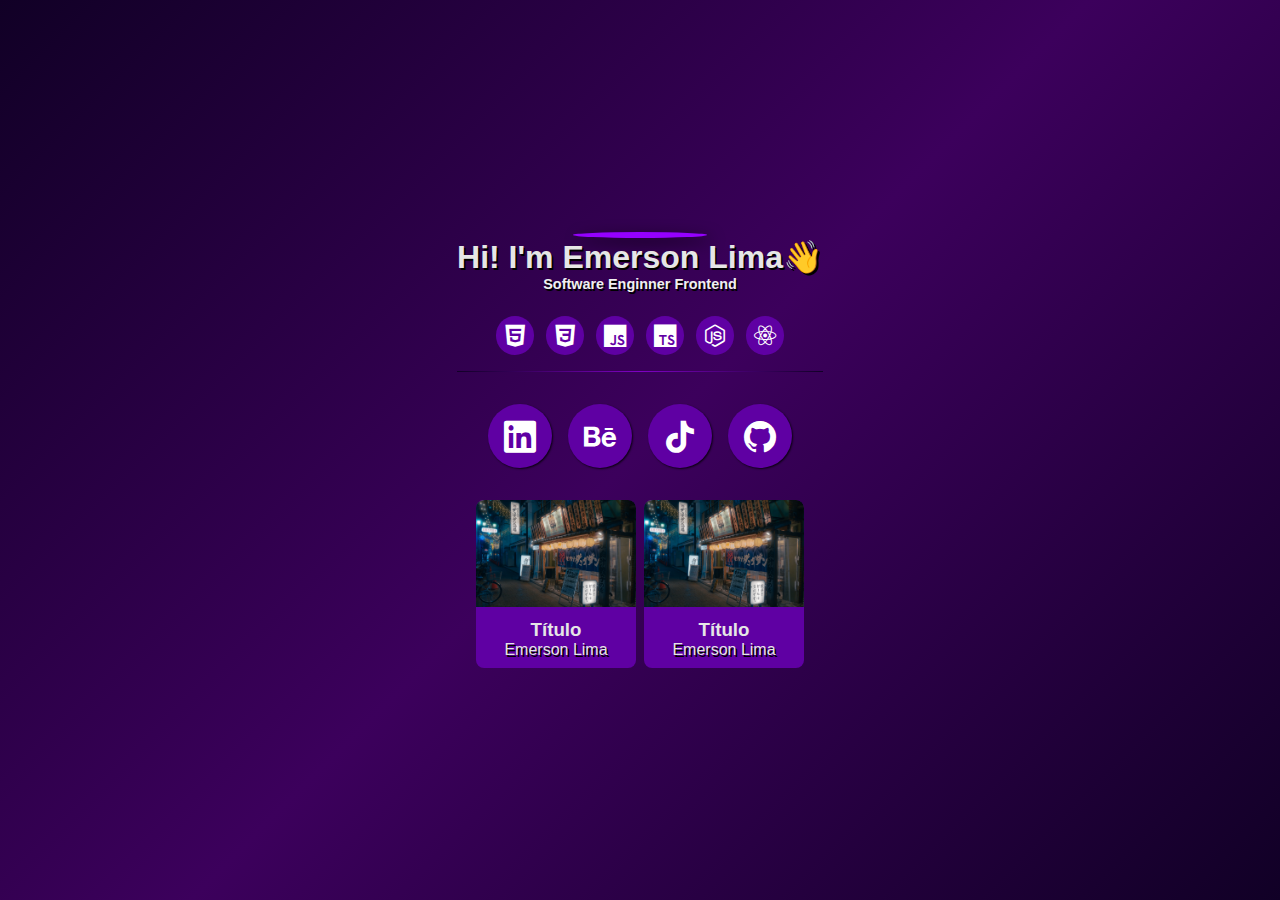
==== index.html @ febc8be6 "remove twitter link" ====
<!DOCTYPE html>
<html lang="en">
<head>
    <meta charset="UTF-8">
    <link rel="preconnect" href="https://fonts.googleapis.com">
    <link rel="preconnect" href="https://fonts.gstatic.com" crossorigin>
    <meta http-equiv="X-UA-Compatible" content="IE=edge">
    <meta name="viewport" content="width=device-width, initial-scale=1.0">
    <link href="https://fonts.googleapis.com/css2?family=Inter:wght@400;700&display=swap" rel="stylesheet">
    <link rel="stylesheet" href="styles.css">
    <link rel="stylesheet" href="assets/style.css">
    <script src="scripts.js"></script>
    <title>Emerson - Bio</title>
</head>
<body>
    <div class="container">

        <section class="header">
            <img class='profile' src="https://github.com/emersonlimaa.png" alt="">
        <h1>Hi! I'm Emerson Lima👋</h1>
        <span>Software Enginner Frontend</span>
    </section>
    <section>
        <div class="technologies">
            <ul>
                <li><i class="icon-html5"></i></li>
                <li><i class="icon-css3"></i></li>
                <li><i class="icon-javascript"></i></li>
                <li><i class="icon-typescript"></i></li>
                <li><i class="icon-node-dot-js"></i></li>
                <li><i class="icon-react"></i></li>
            </ul>
        </div>
    </section>
    <section class="line"></section>
    <section class="contact">
        <ul>
            <li><a target="_blank" href="https://linkedin.com/in/emersonslima"><i class="icon-linkedin"></i></a></li>
            <li><a target="_blank" href="https://www.behance.net/a7f87425"><i class="icon-behance"></i></a></li>
            <li><a target="_blank" href="https://www.tiktok.com/@emersonslima7"><i class="icon-tiktok"></i></a></li>
            <li><a target="_blank" href="https://github.com/emersonlimaa/"><i class="icon-github"></i></a></li>
        </ul>
    </section>
    <section class="articles">
        <div class="scroll-horizontal" >
            <div class="scroll-content">
                <div class="card">
                    <img src="assets/image.jpg" alt="">
                    <div class="text-content">
                        <h3>Título</h3>
                        <span>Emerson Lima</span>
                    </div>
                </div>
                
                <div class="card">
                    <img src="assets/image.jpg" alt="">
                    <div class="text-content">
                        <h3>Título</h3>
                        <span>Emerson Lima</span>
                    </div>
                </div>
            </div>
        </div>
    </section>
</div>
</body>
</html>
---- styles.css ----
*{
    margin: 0;
    padding: 0;
    list-style: none;
}

body{
    width: 100%;
    height: 100vh;
    display: flex;
    justify-content: center;
    align-items: center;
    background: linear-gradient(135deg, #110026, #3c005c, #110026);
    color: #e6e6e6;
    margin: 0 auto;
}

a{
    text-decoration: none;
    color: #fff;
    font-family: "inter";
}

img.profile{
    border-radius: 50%;
    width: 8rem;
    border: solid 3px #9500ff;
    box-shadow: 5px 5px 15px rgba(0, 0, 0, 0.8);
}

.header h1, p, span, h3{
    font-family: "arial";
}

.header h1, span {
    text-shadow: 0.1rem 0.1rem #000
}

.header span {
    color: rgb(240, 240, 240);
    font-size: 0.9rem;
    font-weight: bold;
}

.header{
    display: flex;
    justify-content: center;
    align-items: center;
    flex-direction: column;
    text-align: center;
}

.container {
    display: flex;
    flex-direction: column;
    align-items: center;
    justify-content: center;
    max-width: 720px;
}

.links a:hover{
    filter: brightness(1.2);
}

.technologies{
    margin-top: 1.5rem;
}

.technologies ul {
    display: flex;
    justify-content: center;
    align-items: center;
    gap: 0.75rem;
    color: #9500ff;
}


.technologies ul li i{
    font-size: 1.4rem;
    transition: color 0.3s ease;
    display: flex;
    justify-content: center;
    align-items: center;
    color: #fff;
}

.technologies ul li{
    border-radius: 50%;
    background-color: #5f00a3;
    padding: .5rem;
}

.technologies ul li > i:hover {
    color: #9500ff
}

.contact ul{
    display: flex;
    justify-content: center;
    margin-top: 1rem;
    gap: 1rem;
}

.contact ul li i{
    background-color: #5f00a3;
    display: flex;
    justify-content: center;
    align-items: center;
    padding: 1rem;
    border-radius: 50%;
    box-shadow: 1px 1px 2px rgba(0, 0, 0, 0.8);
}

.contact ul li i{
    font-size: 2rem;
    color: #fff;
    transition: color 0.3s ease;
}

.contact ul li i:hover{
    color: #9500ff;
}

.contact h2{
    text-align: center;
    margin-top: 3rem;
}

.card{
    width: 10rem;
    height: 10rem;
    display: flex;
    justify-content: center;
    align-items: center;
    flex-direction: column;
    text-align: center;
    gap: 0.75rem;
    border-radius: 8px;
    background-color: #5f00a3;
    padding-bottom: 0.5rem;
}

.card img{
    object-fit: contain;
    width: 100%;
    border-radius: 8px 8px 0 0;
}

.articles{
    margin-top: 2rem;
}

.scroll-content{
    display: flex;
    gap: 0.5rem;
}

.line{
    height: 1px;
    width: 100%;
    background: linear-gradient(45deg, #110026, #8000c5, #110026);
    margin: 1rem;
}
---- assets/style.css ----
@font-face {
  font-family: 'icomoon';
  src:  url('fonts/icomoon.eot?iehmts');
  src:  url('fonts/icomoon.eot?iehmts#iefix') format('embedded-opentype'),
    url('fonts/icomoon.ttf?iehmts') format('truetype'),
    url('fonts/icomoon.woff?iehmts') format('woff'),
    url('fonts/icomoon.svg?iehmts#icomoon') format('svg');
  font-weight: normal;
  font-style: normal;
  font-display: block;
}

[class^="icon-"], [class*=" icon-"] {
  /* use !important to prevent issues with browser extensions that change fonts */
  font-family: 'icomoon' !important;
  speak: never;
  font-style: normal;
  font-weight: normal;
  font-variant: normal;
  text-transform: none;
  line-height: 1;

  /* Better Font Rendering =========== */
  -webkit-font-smoothing: antialiased;
  -moz-osx-font-smoothing: grayscale;
}

.icon-behance:before {
  content: "\e90c";
}
.icon-node-dot-js:before {
  content: "\e906";
}
.icon-html5:before {
  content: "\e907";
}
.icon-css3:before {
  content: "\e908";
}
.icon-typescript:before {
  content: "\e909";
}
.icon-javascript:before {
  content: "\e90a";
}
.icon-tiktok:before {
  content: "\e905";
}
.icon-twitter:before {
  content: "\e900";
}
.icon-github:before {
  content: "\e901";
}
.icon-linkedin:before {
  content: "\e902";
}
.icon-instagram:before {
  content: "\e903";
}
.icon-whatsapp:before {
  content: "\e904";
}
.icon-react:before {
  content: "\e90b";
}
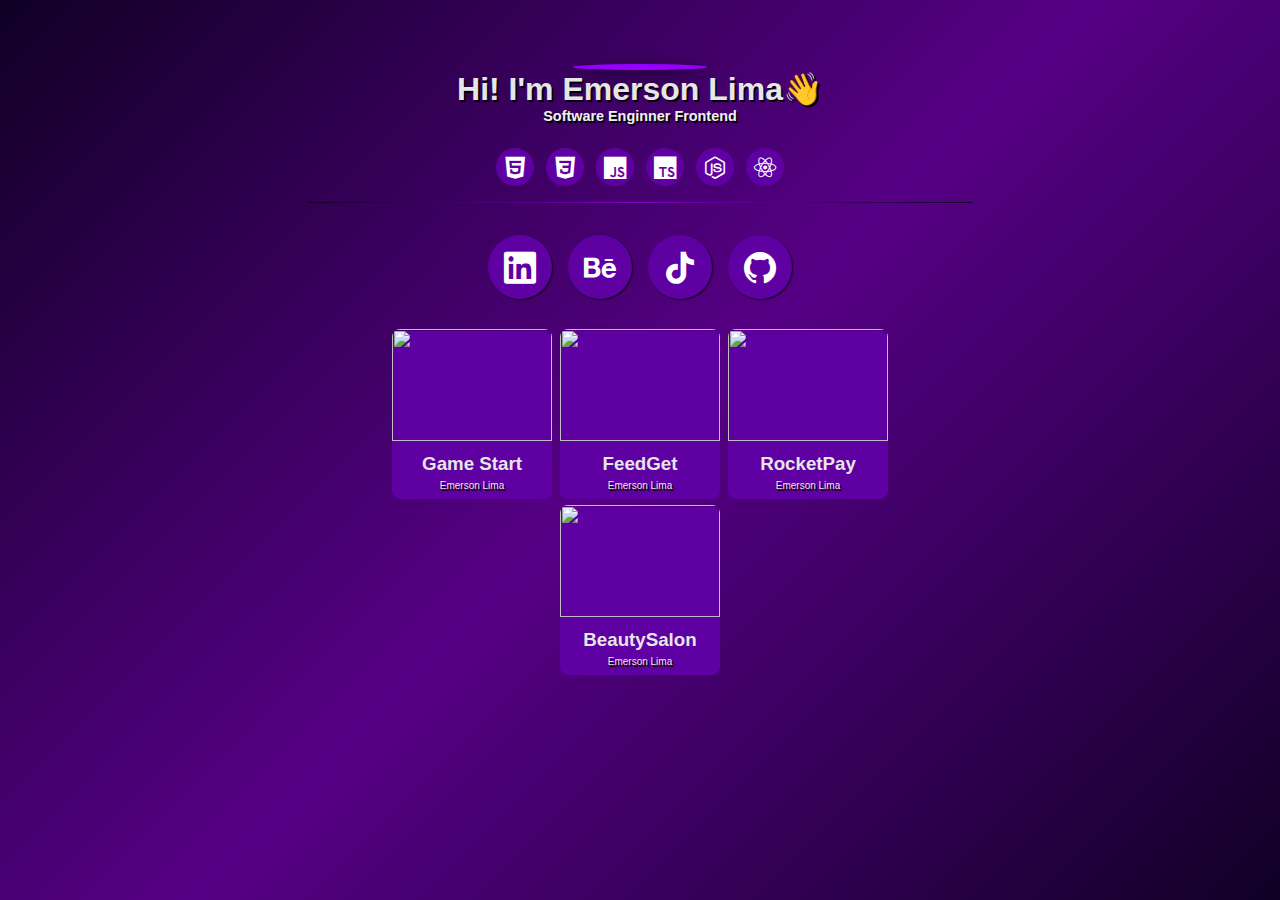
==== commit bff78697: "projects added" ====
--- a/index.html
+++ b/index.html
@@ -41,26 +41,44 @@
             <li><a target="_blank" href="https://github.com/emersonlimaa/"><i class="icon-github"></i></a></li>
         </ul>
     </section>
-    <section class="articles">
-        <div class="scroll-horizontal" >
-            <div class="scroll-content">
+    <section class="projects">
+        <div class="projects-content">
                 <div class="card">
-                    <img src="assets/image.jpg" alt="">
+                    
+                    <img src="https://emersonlima.vercel.app/assets/images/TaskAmong.png" alt="">
                     <div class="text-content">
-                        <h3>Título</h3>
+                        <h3>Game Start</h3>
+                        <span>Emerson Lima</span>
+                    </div>
+                </div>
+
+                <div class="card">
+                    <img src="https://emersonlima.vercel.app/assets/images/AppFeedgetMobile.png" alt="">
+                    <div class="text-content">
+                        <h3>FeedGet</h3>
                         <span>Emerson Lima</span>
                     </div>
                 </div>
                 
                 <div class="card">
-                    <img src="assets/image.jpg" alt="">
+                    
+                    <img src="https://emersonlima.vercel.app/assets/images/explorer-card.png" alt="">
                     <div class="text-content">
-                        <h3>Título</h3>
+                        <h3>RocketPay</h3>
                         <span>Emerson Lima</span>
                     </div>
                 </div>
+
+                <div class="card">
+                    
+                    <img src="https://emersonlima.vercel.app/assets/images/BeautySalon.png" alt="">
+                    <div class="text-content">
+                        <h3>BeautySalon</h3>
+                        <span>Emerson Lima</span>
+                    </div>
+                </div>
+
             </div>
-        </div>
     </section>
 </div>
 </body>
--- a/styles.css
+++ b/styles.css
@@ -9,10 +9,8 @@
     height: 100vh;
     display: flex;
     justify-content: center;
-    align-items: center;
-    background: linear-gradient(135deg, #110026, #3c005c, #110026);
+    background: linear-gradient(135deg, #110026, #560085, #110026);
     color: #e6e6e6;
-    margin: 0 auto;
 }
 
 a{
@@ -44,7 +42,6 @@
 
 .header{
     display: flex;
-    justify-content: center;
     align-items: center;
     flex-direction: column;
     text-align: center;
@@ -54,8 +51,8 @@
     display: flex;
     flex-direction: column;
     align-items: center;
-    justify-content: center;
     max-width: 720px;
+    margin-top: 4rem;
 }
 
 .links a:hover{
@@ -141,17 +138,34 @@
 }
 
 .card img{
-    object-fit: contain;
+    object-fit: cover;
     width: 100%;
+    height: 7rem;
     border-radius: 8px 8px 0 0;
 }
 
-.articles{
+.text-content{
+    width: 100%;
+    height: 3rem;
+}
+
+.text-content span{
+    font-size: 10px;
+}
+
+.projects{
+    display: flex;
+    justify-content: center;
+    align-items: center;
+    width: 75%;
     margin-top: 2rem;
 }
 
-.scroll-content{
+.projects-content{
     display: flex;
+    flex-wrap: wrap;
+    justify-content: center;
+    align-items: center;
     gap: 0.5rem;
 }
 
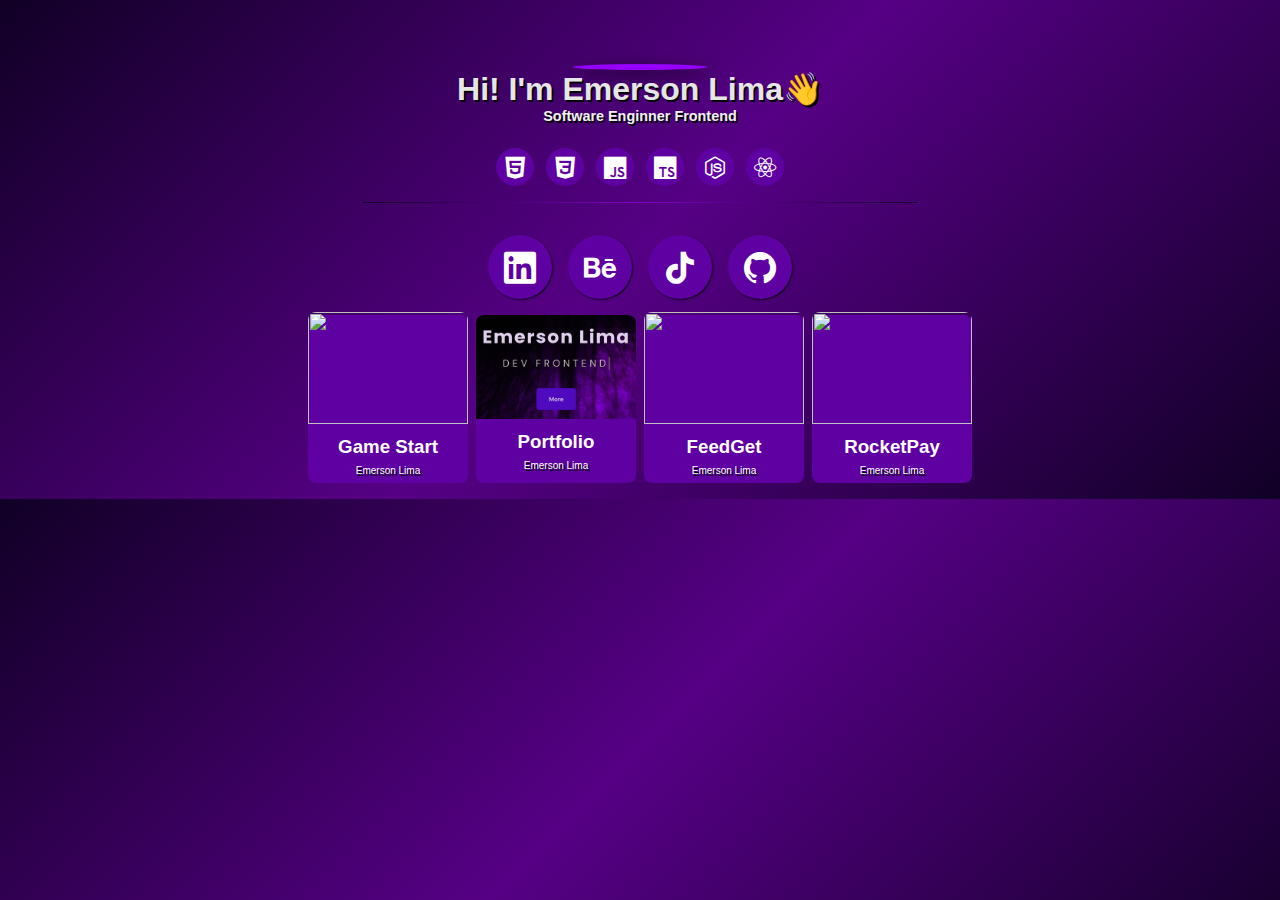
==== commit 0733c79c: "update projects" ====
--- a/index.html
+++ b/index.html
@@ -43,7 +43,10 @@
     </section>
     <section class="projects">
         <div class="projects-content">
-                <div class="card">
+            
+            <a target="_blank" href="https://emersonlimaa.github.io/Mini-Game-Among/">
+
+                <div class="card button">
                     
                     <img src="https://emersonlima.vercel.app/assets/images/TaskAmong.png" alt="">
                     <div class="text-content">
@@ -51,32 +54,43 @@
                         <span>Emerson Lima</span>
                     </div>
                 </div>
+            </a>
+            
+            <a target="_blank" href="https://emersonlima.vercel.app/">
 
-                <div class="card">
-                    <img src="https://emersonlima.vercel.app/assets/images/AppFeedgetMobile.png" alt="">
+                <div class="card button">
+                    
+                    <img src="assets/portfolio.png" alt="">
                     <div class="text-content">
-                        <h3>FeedGet</h3>
+                        <h3>Portfolio</h3>
                         <span>Emerson Lima</span>
                     </div>
                 </div>
+            </a>
+
+                <a target="_blank" href="https://feedback-widget-nr4aulf0d-mers77.vercel.app/">
+
+                    <div class="card button">
+                        <img src="https://emersonlima.vercel.app/assets/images/feedget.png" alt="">
+                        <div class="text-content">
+                            <h3>FeedGet</h3>
+                            <span>Emerson Lima</span>
+                        </div>
+                    </div>
+                </a>
                 
-                <div class="card">
-                    
-                    <img src="https://emersonlima.vercel.app/assets/images/explorer-card.png" alt="">
-                    <div class="text-content">
-                        <h3>RocketPay</h3>
-                        <span>Emerson Lima</span>
+                <a target="_blank" href="https://explorer-lab.vercel.app/">
+
+                    <div class="card button">
+                        
+                        <img src="https://emersonlima.vercel.app/assets/images/explorer-card.png" alt="">
+                        <div class="text-content">
+                            <h3>RocketPay</h3>
+                            <span>Emerson Lima</span>
+                        </div>
                     </div>
-                </div>
+                </a>
 
-                <div class="card">
-                    
-                    <img src="https://emersonlima.vercel.app/assets/images/BeautySalon.png" alt="">
-                    <div class="text-content">
-                        <h3>BeautySalon</h3>
-                        <span>Emerson Lima</span>
-                    </div>
-                </div>
 
             </div>
     </section>
--- a/styles.css
+++ b/styles.css
@@ -6,7 +6,6 @@
 
 body{
     width: 100%;
-    height: 100vh;
     display: flex;
     justify-content: center;
     background: linear-gradient(135deg, #110026, #560085, #110026);
@@ -135,6 +134,11 @@
     border-radius: 8px;
     background-color: #5f00a3;
     padding-bottom: 0.5rem;
+    border: none;
+}
+
+.card:hover{
+    border: 1px solid #9500ff;
 }
 
 .card img{
@@ -157,8 +161,7 @@
     display: flex;
     justify-content: center;
     align-items: center;
-    width: 75%;
-    margin-top: 2rem;
+    margin: 1rem;
 }
 
 .projects-content{
@@ -171,7 +174,11 @@
 
 .line{
     height: 1px;
-    width: 100%;
+    width: 80%;
     background: linear-gradient(45deg, #110026, #8000c5, #110026);
     margin: 1rem;
+}
+
+.button{
+    cursor: pointer;
 }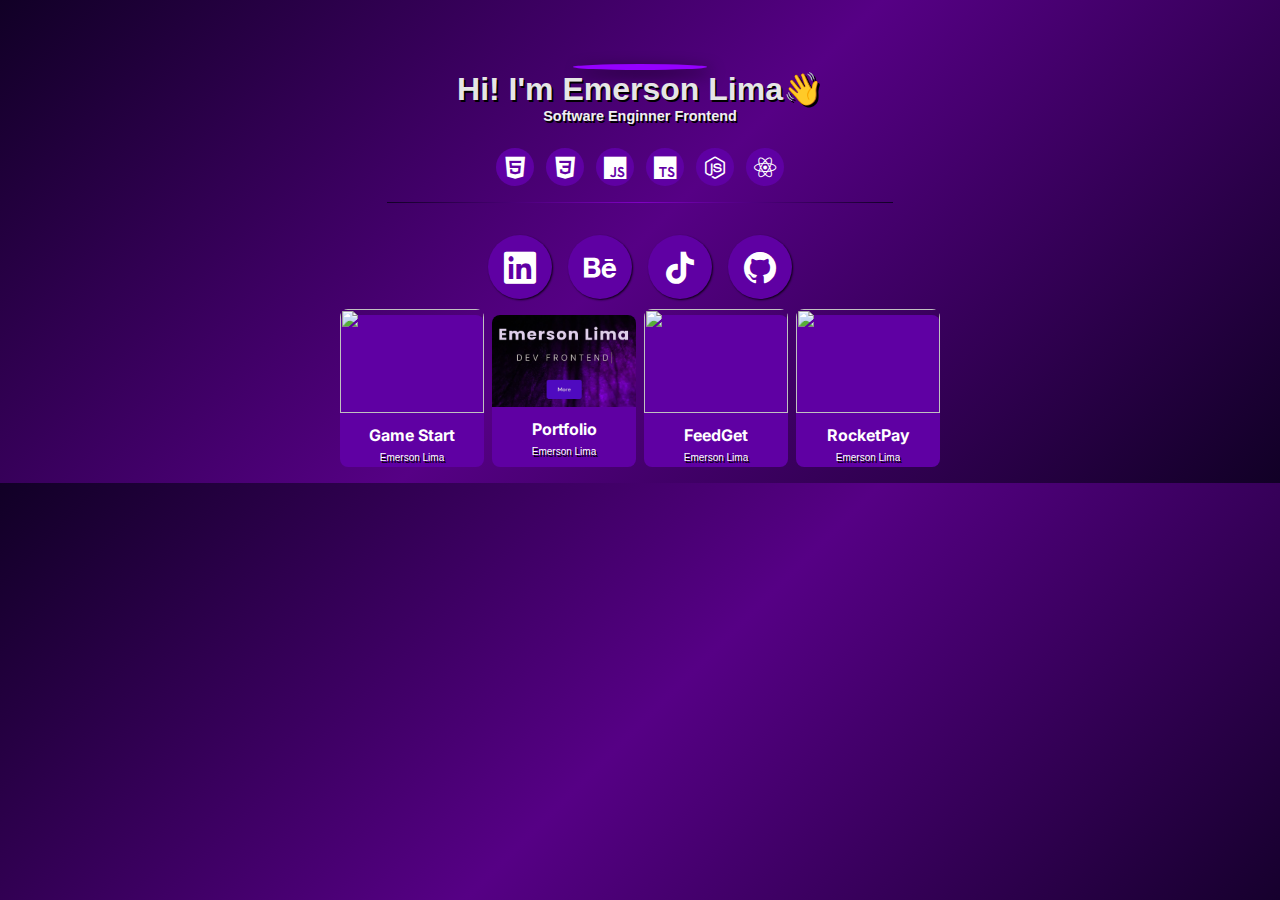
==== commit ab6e60fa: "title size for h4" ====
--- a/index.html
+++ b/index.html
@@ -43,14 +43,14 @@
     </section>
     <section class="projects">
         <div class="projects-content">
-            
+
             <a target="_blank" href="https://emersonlimaa.github.io/Mini-Game-Among/">
 
                 <div class="card button">
                     
                     <img src="https://emersonlima.vercel.app/assets/images/TaskAmong.png" alt="">
                     <div class="text-content">
-                        <h3>Game Start</h3>
+                        <h4>Game Start</h4>
                         <span>Emerson Lima</span>
                     </div>
                 </div>
@@ -62,7 +62,7 @@
                     
                     <img src="assets/portfolio.png" alt="">
                     <div class="text-content">
-                        <h3>Portfolio</h3>
+                        <h4>Portfolio</h4>
                         <span>Emerson Lima</span>
                     </div>
                 </div>
@@ -73,7 +73,7 @@
                     <div class="card button">
                         <img src="https://emersonlima.vercel.app/assets/images/feedget.png" alt="">
                         <div class="text-content">
-                            <h3>FeedGet</h3>
+                            <h4>FeedGet</h4>
                             <span>Emerson Lima</span>
                         </div>
                     </div>
@@ -85,7 +85,7 @@
                         
                         <img src="https://emersonlima.vercel.app/assets/images/explorer-card.png" alt="">
                         <div class="text-content">
-                            <h3>RocketPay</h3>
+                            <h4>RocketPay</h4>
                             <span>Emerson Lima</span>
                         </div>
                     </div>
--- a/styles.css
+++ b/styles.css
@@ -123,8 +123,8 @@
 }
 
 .card{
-    width: 10rem;
-    height: 10rem;
+    width: 9rem;
+    height: 9rem;
     display: flex;
     justify-content: center;
     align-items: center;
@@ -144,13 +144,13 @@
 .card img{
     object-fit: cover;
     width: 100%;
-    height: 7rem;
+    height: 6.5rem;
     border-radius: 8px 8px 0 0;
 }
 
 .text-content{
     width: 100%;
-    height: 3rem;
+    height: 2.5rem;
 }
 
 .text-content span{
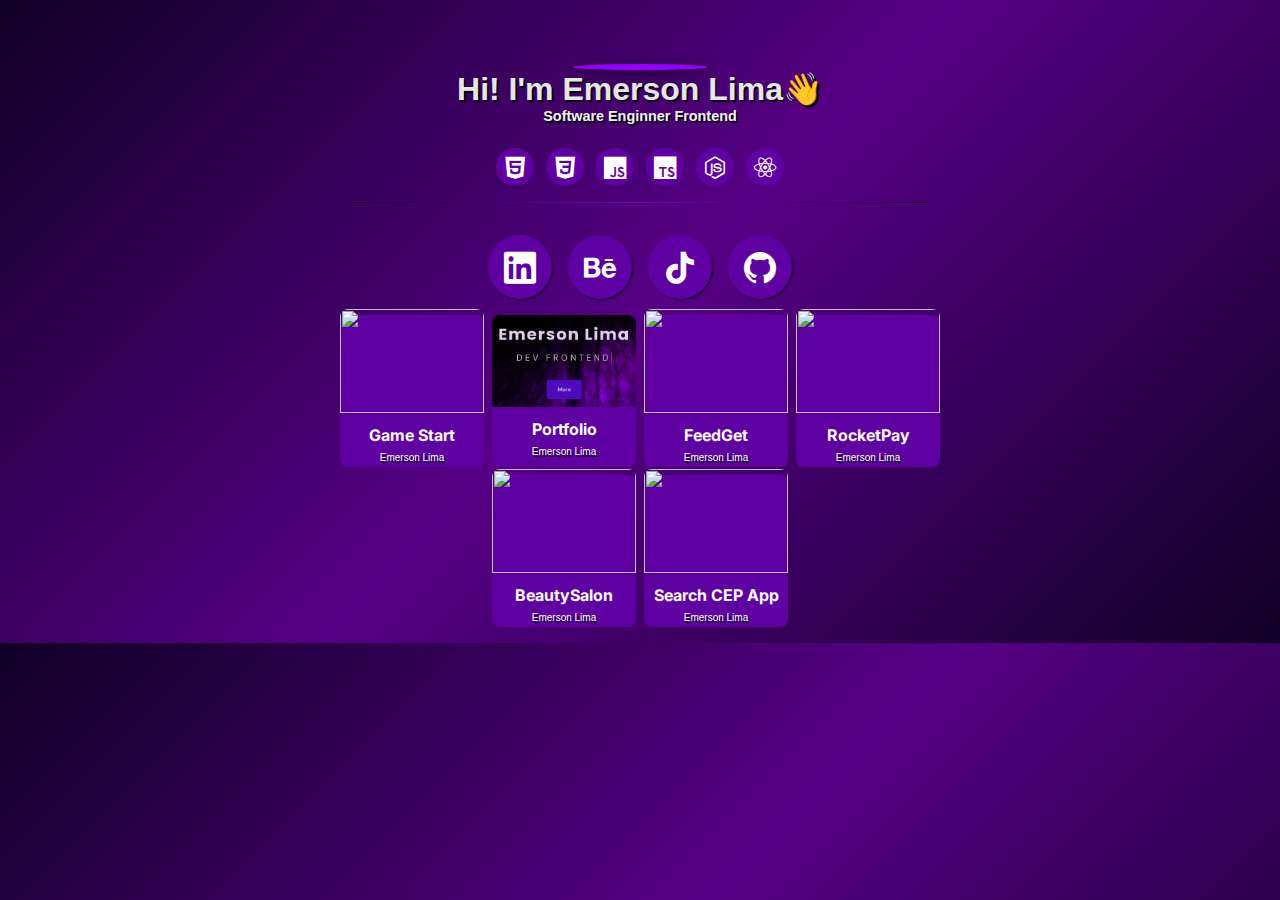
==== commit a17d764b: "add more two cards" ====
--- a/index.html
+++ b/index.html
@@ -91,6 +91,30 @@
                     </div>
                 </a>
 
+                <a target="_blank" href="https://emersonlimaa.github.io/Responsive-Website">
+
+                    <div class="card button">
+                        
+                        <img src="https://emersonlima.vercel.app/assets/images/BeautySalon.png" alt="">
+                        <div class="text-content">
+                            <h4>BeautySalon</h4>
+                            <span>Emerson Lima</span>
+                        </div>
+                    </div>
+                </a>
+
+                <a target="_blank" href="https://buscador-cep-flax.vercel.app/">
+
+                    <div class="card button">
+                        
+                        <img src="https://emersonlima.vercel.app/assets/images/BuscadorCEP.png" alt="">
+                        <div class="text-content">
+                            <h4>Search CEP App</h4>
+                            <span>Emerson Lima</span>
+                        </div>
+                    </div>
+                </a>
+
 
             </div>
     </section>
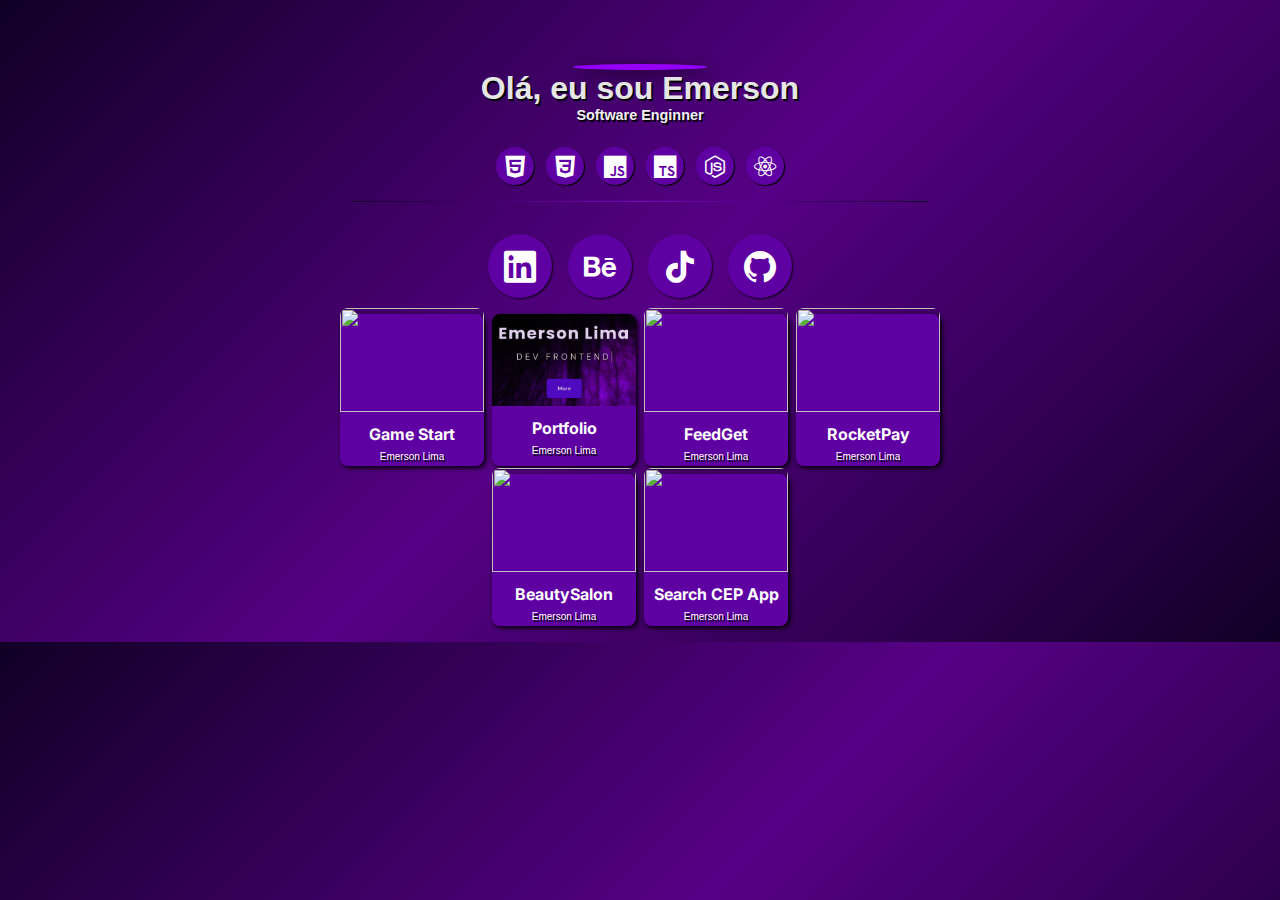
==== commit 933af8c0: "update infos" ====
--- a/index.html
+++ b/index.html
@@ -17,8 +17,8 @@
 
         <section class="header">
             <img class='profile' src="https://github.com/emersonlimaa.png" alt="">
-        <h1>Hi! I'm Emerson Lima👋</h1>
-        <span>Software Enginner Frontend</span>
+        <h1>Olá, eu sou Emerson</h1>
+        <span>Software Enginner</span>
     </section>
     <section>
         <div class="technologies">
--- a/styles.css
+++ b/styles.css
@@ -26,7 +26,7 @@
 }
 
 .header h1, p, span, h3{
-    font-family: "arial";
+    font-family: 'helvetica', sans-serif;
 }
 
 .header h1, span {
@@ -84,6 +84,7 @@
     border-radius: 50%;
     background-color: #5f00a3;
     padding: .5rem;
+    box-shadow: 1px 1px 1px #000;
 }
 
 .technologies ul li > i:hover {
@@ -135,6 +136,7 @@
     background-color: #5f00a3;
     padding-bottom: 0.5rem;
     border: none;
+    box-shadow: 2px 2px 5px #000;
 }
 
 .card:hover{
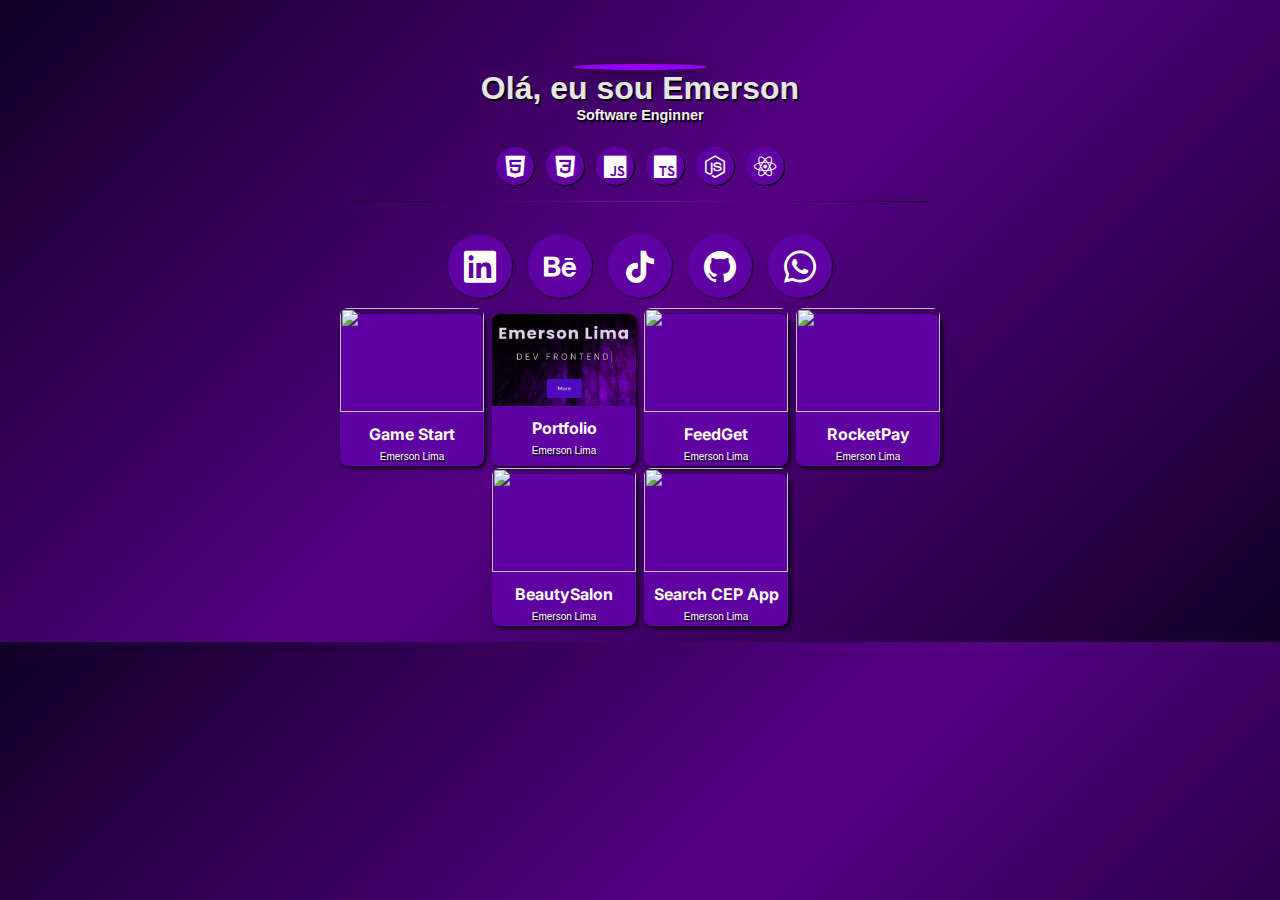
==== commit 8a2e4e79: "added icon whatsapp" ====
--- a/index.html
+++ b/index.html
@@ -39,7 +39,9 @@
             <li><a target="_blank" href="https://www.behance.net/a7f87425"><i class="icon-behance"></i></a></li>
             <li><a target="_blank" href="https://www.tiktok.com/@emersonslima7"><i class="icon-tiktok"></i></a></li>
             <li><a target="_blank" href="https://github.com/emersonlimaa/"><i class="icon-github"></i></a></li>
+            <li><a target="_blank" href="https://wa.me/5589994003153"><i class="icon-whatsapp"></i></a></li>
         </ul>
+        
     </section>
     <section class="projects">
         <div class="projects-content">
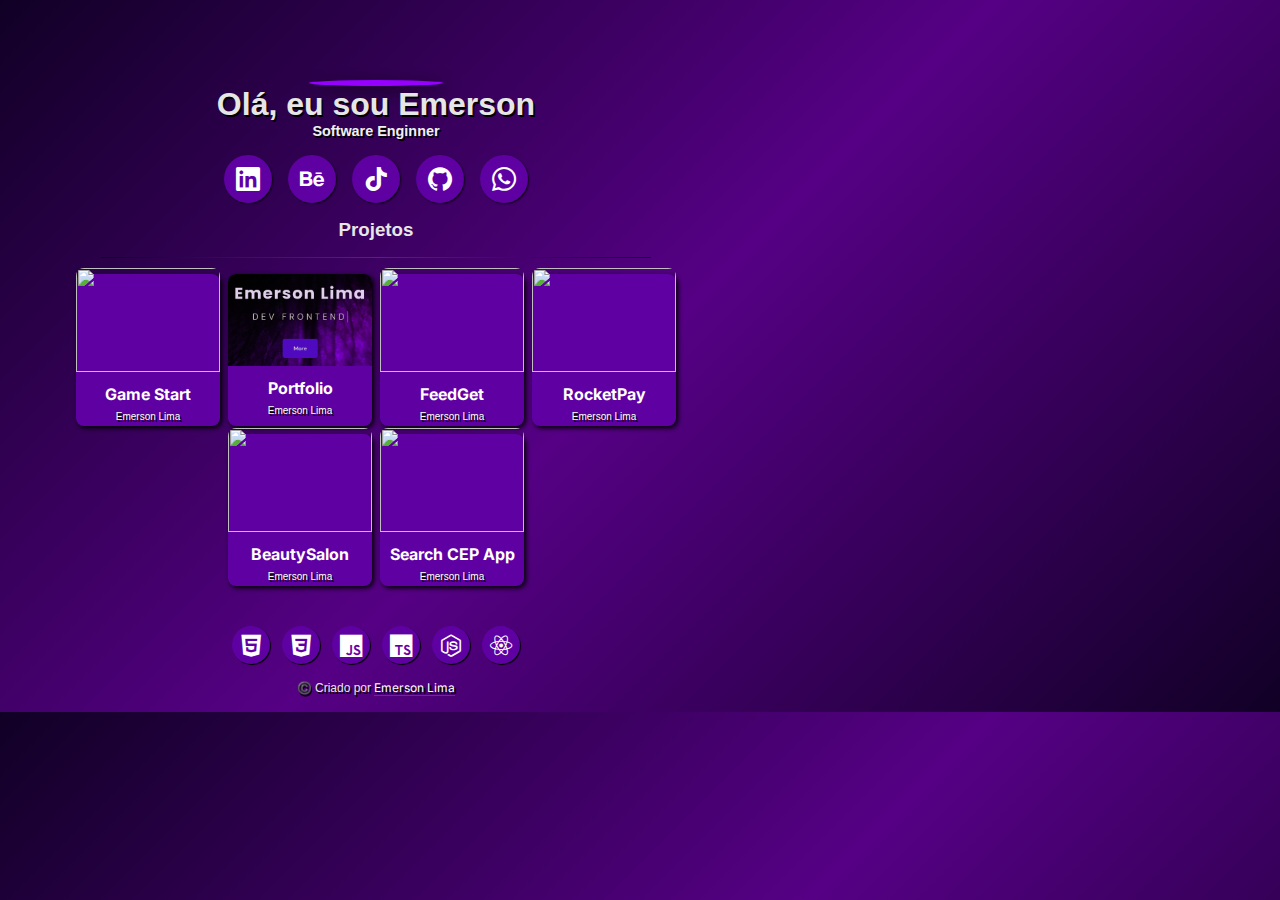
==== commit e0ef54b3: "update layout" ====
--- a/index.html
+++ b/index.html
@@ -20,19 +20,7 @@
         <h1>Olá, eu sou Emerson</h1>
         <span>Software Enginner</span>
     </section>
-    <section>
-        <div class="technologies">
-            <ul>
-                <li><i class="icon-html5"></i></li>
-                <li><i class="icon-css3"></i></li>
-                <li><i class="icon-javascript"></i></li>
-                <li><i class="icon-typescript"></i></li>
-                <li><i class="icon-node-dot-js"></i></li>
-                <li><i class="icon-react"></i></li>
-            </ul>
-        </div>
-    </section>
-    <section class="line"></section>
+
     <section class="contact">
         <ul>
             <li><a target="_blank" href="https://linkedin.com/in/emersonslima"><i class="icon-linkedin"></i></a></li>
@@ -43,7 +31,12 @@
         </ul>
         
     </section>
+
     <section class="projects">
+
+        <h3>Projetos</h3>
+        <section class="line"></section>
+
         <div class="projects-content">
 
             <a target="_blank" href="https://emersonlimaa.github.io/Mini-Game-Among/">
@@ -120,6 +113,23 @@
 
             </div>
     </section>
+
+    <footer>
+        <div class="technologies">
+            <ul>
+                <li><i class="icon-html5"></i></li>
+                <li><i class="icon-css3"></i></li>
+                <li><i class="icon-javascript"></i></li>
+                <li><i class="icon-typescript"></i></li>
+                <li><i class="icon-node-dot-js"></i></li>
+                <li><i class="icon-react"></i></li>
+            </ul>
+        </div>
+        <div class="text-footer">
+            <span>©️ Criado por <a href="https://github.com/emersonlimaa">Emerson Lima</a></span>
+        </div>
+    </footer>
 </div>
+
 </body>
 </html>--- a/styles.css
+++ b/styles.css
@@ -5,11 +5,12 @@
 }
 
 body{
-    width: 100%;
+    max-width: 720px;
     display: flex;
     justify-content: center;
     background: linear-gradient(135deg, #110026, #560085, #110026);
     color: #e6e6e6;
+    padding: 1rem;
 }
 
 a{
@@ -103,13 +104,13 @@
     display: flex;
     justify-content: center;
     align-items: center;
-    padding: 1rem;
+    padding: 0.75rem;
     border-radius: 50%;
     box-shadow: 1px 1px 2px rgba(0, 0, 0, 0.8);
 }
 
 .contact ul li i{
-    font-size: 2rem;
+    font-size: 1.50rem;
     color: #fff;
     transition: color 0.3s ease;
 }
@@ -163,6 +164,7 @@
     display: flex;
     justify-content: center;
     align-items: center;
+    flex-direction: column;
     margin: 1rem;
 }
 
@@ -183,4 +185,19 @@
 
 .button{
     cursor: pointer;
+}
+
+.text-footer{
+    text-align: center;
+    margin-top: 1rem;
+    font-size: 12px;
+}
+
+.text-footer a {
+    border-bottom: 1px solid #9500ff;
+    transition: 0.3s;
+}
+
+.text-footer a:hover {
+    color: #9500ff;
 }